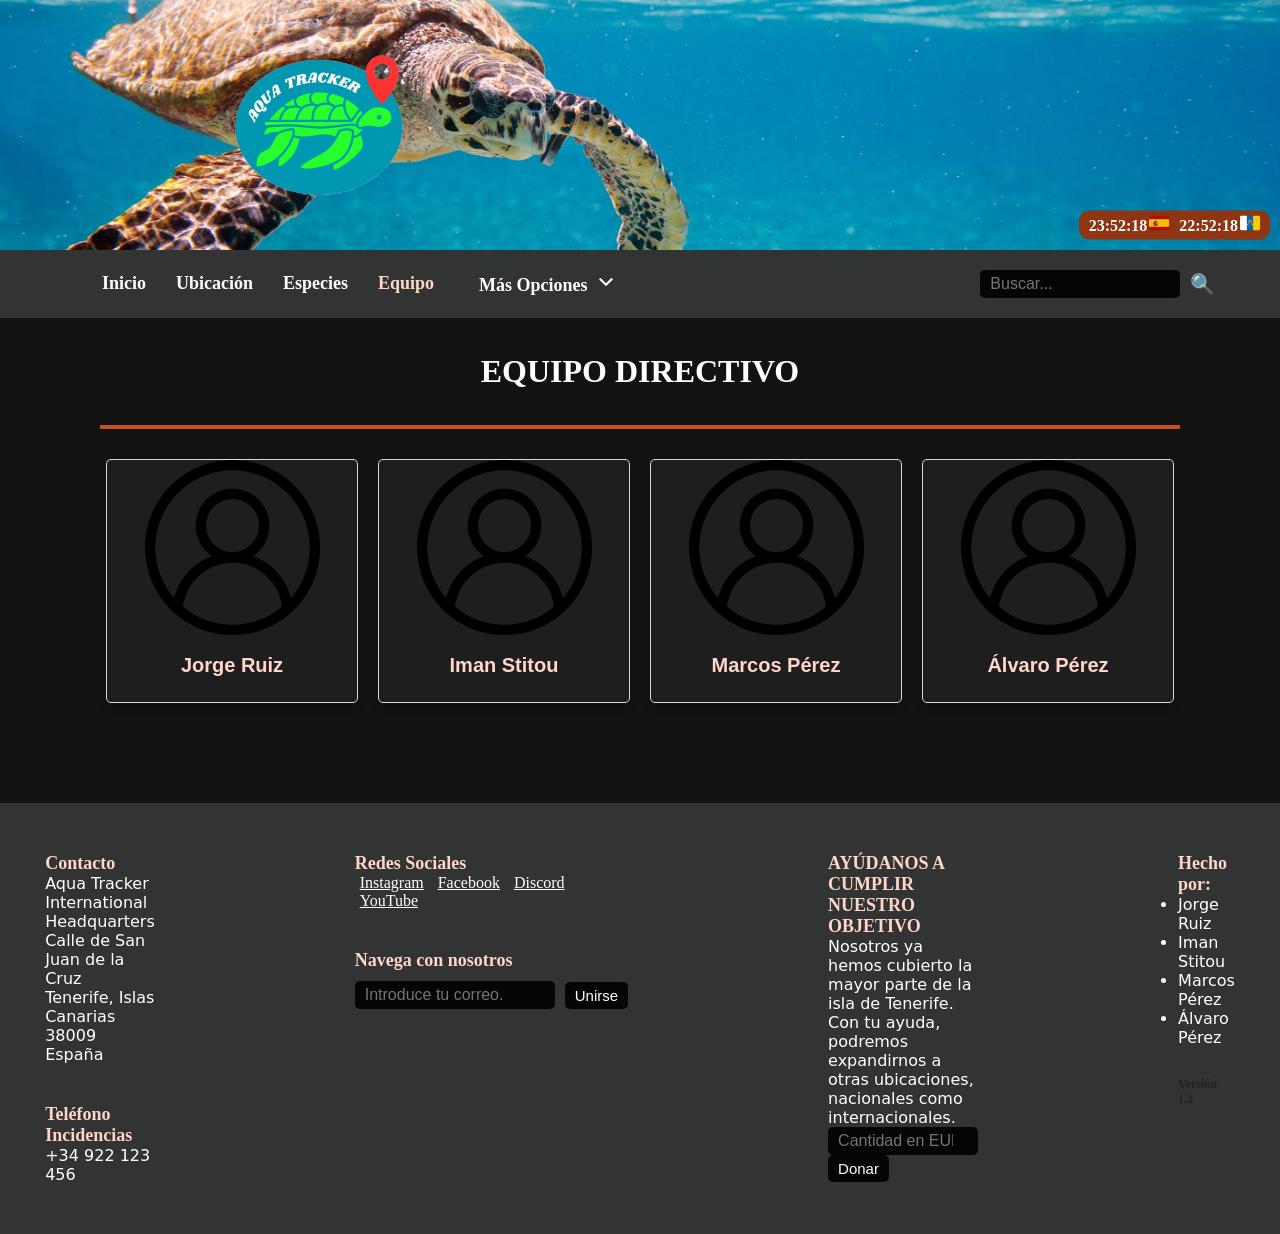
==== pages/equipo.html @ 253515f1 "Reconstruccion" ====
<!DOCTYPE html>
<html lang="es">
<head>
    <meta charset="UTF-8">
    <meta name="viewport" content="width=device-width, initial-scale=1.0">
    <title>Aqua Tracker</title>
    <link rel="stylesheet" href="../css/fonts.css">
    <link rel="stylesheet" href="../css/header.css">
    <link rel="stylesheet" href="../css/equipo.css">
    <link rel="stylesheet" href="../css/footer.css">
    <link rel="icon" href="../assets/images/Aquatracker.png" type="image/x-icon">
</head>
<body data-page="equipo" data-base="../">
    <div id="site-header"></div>

<!--Equipo-->
    <div class="titulo-pagina">
        <h1>EQUIPO DIRECTIVO</h1>
        <hr>
    </div>

    <div class="equipo-section">
        <div class="equipo-item">
            <img src="../assets/images/user icon.png">
            <div class="equipo-content">
                <h3>Jorge Ruiz</h3>
            </div>
        </div>
        <div class="equipo-item">
            <img src="../assets/images/user icon.png">
            <div class="equipo-content">
                <h3>Iman Stitou</h3>
            </div>
        </div>
        <div class="equipo-item">
            <img src="../assets/images/user icon.png">
            <div class="equipo-content">
                <h3>Marcos Pérez</h3>
            </div>
        </div>
        <div class="equipo-item">
            <img src="../assets/images/user icon.png">
            <div class="equipo-content">
                <h3>Álvaro Pérez</h3>
            </div>
        </div>
    </div>

    <div id="site-footer"></div>

    <script src="../js/templates.js"></script>
    <script src="../js/common.js"></script>
</body>
</html>
---- css/fonts.css ----
/* Fuentes centralizadas.
   Si se añaden archivos de fuente al proyecto, declara aquí sus @font-face. */
---- css/header.css ----
/* Reinicio de márgenes y paddings */
* {
    margin: 0;
    padding: 0;
    box-sizing: border-box;
}

/* Estilo del banner */
header {
    position: relative;
    width: 100%;
    height: 250px;
    background-image: url('../assets/images/tortuga-marina.jpg');
    background-size: cover;
    background-position: center;
}

/* Logo */
.logo {
    position: absolute;
    left: 200px;
    width: 250px; /* Ajusta el tamaño del logo */
    transition: transform 0.3s ease;
}

.logo:hover {
    transform: scale(1.1);
    cursor: pointer;
}

/* Contenedor de las horas */
.time-container {
    display: flex;
    align-items: center;
    background-color: #8f3512; /* Fondo naranja oscuro con contraste AA */
    padding: 5px 10px;
    border-radius: 10px;
    position: absolute;
    right: 10px; /* Pegado a la derecha */
    top: 90%;
    transform: translateY(-50%); /* Centrado verticalmente */
    font-family: 'alarm-clock';
}

/* Hora con bandera */
.time-item {
    display: flex;
    align-items: center;
    margin-right: 10px;
}

/* Banderas */
.time-item img {
    width: 20px;
    height: 15px;
    margin-left: -2px; /* Espaciado entre la hora y la bandera */
    border-radius: 2px;
}

.time-item:last-child {
    margin-right: 0;
}

/* Estilo para los enlaces */
.time-item a {
    text-decoration: none; /* Elimina el subrayado de los enlaces */
    color: white; /* El texto de los enlaces será blanco */
    font-weight: bold;
    font-size: 16px;
    transition: transform 0.3s ease, color 0.3s ease;
    cursor: pointer;
}

/* Efecto hover */
.time-item a:hover {
    transform: scale(1.1);
    color: #ffffff;
}

/* Menú de navegación */
nav {
    background-color: #323333;
    display: flex;
    justify-content: space-between; /* Los enlaces se mantienen juntos */
    align-items: center; /* Alineación vertical */
    padding: 20px 20px ;
    margin: 0 auto; /* Centra el menú en la pantalla */
    position: sticky;
    z-index: 1000;
    top: 0;
}

nav .nav-links {
    display: flex;
    justify-content: center;
    flex-grow: 0.3; /* Hace que ocupe el espacio disponible */
}

/* Enlaces del menú */
nav a {
    color: white;
    text-decoration: none;
    margin: 0 15px; /* Mantener espacio entre enlaces */
    font-size: 18px;
    font-weight: bold;
    transition: transform 0.3s ease;
    font-family: 'Horizon';
}

nav a:hover {
    color: #ffd6c7;
    transform: scale(1.1);
}

section {
    height: 2000px;
    padding: 20px;
}

/*Desplegable del nav*/
.desplegable {
    position: relative; /* Permite posicionar el submenu relativo al contenedor */
}

.menu-principal {
    text-decoration: none;
    color: white;
    padding: 10px 15px;
    font-size: 18px;
    font-family: 'Horizon';
    font-weight: bold;
    transition: color 0.3s ease;
}

.menu-principal:hover {
    color: #ffd6c7; /* Cambia el color al pasar el mouse */
}

/* Submenú (oculto por defecto) */
.submenu {
    display: none; /* Oculta el submenú inicialmente */
    position: absolute;
    top: 100%; /* Sitúa el submenú debajo del menú principal */
    left: 0;
    background-color: #323333;
    box-shadow: 0px 8px 16px rgba(0, 0, 0, 0.2);
    padding: 0;
    margin: 0;
    list-style: none; /* Elimina los puntos de lista */
    z-index: 1000; /* Asegura que esté por encima de otros elementos */
}

.submenu li {
    margin: 0;
    margin-right: -150px;
}

.submenu a {
    display: block;
    text-decoration: none;
    color: white;
    padding: 10px 15px;
    font-family: 'Horizon';
    font-size: 16px;
    width: 500px;
}

.submenu a:hover {
    color: #ffd6c7;
}

.icono-desplegable {
    margin-left: 5px;
    stroke-width: 3;
}

/* Mostrar el submenú al hacer hover */
.desplegable:hover .submenu {
    display: block; /* Muestra el submenú */
}


/*Cuadro de busqueda*/

/* Estilo del formulario de búsqueda */
.search-form {
    display: flex;
    align-items: center;
    flex-grow: 0.1;
}

.search-input {
    padding: 5px 10px;
    font-size: 16px;
    border: none;
    border-radius: 5px;
    margin-right: 10px;
    width: 200px; /* Ajusta el tamaño del input */
    transition: width 0.3s ease;
    background-color: #050505;
    font-family: 'Franklin Gothic Medium', 'Arial Narrow', Arial, sans-serif;
    color: white;
}

.search-input:focus {
    width: 250px; /* Expande el input cuando está enfocado */
    outline: none;
    border: 2px solid #c54f1d; /* Borde color naranja oscuro */
}

.search-button {
    background-color: transparent;
    border: none;
    font-size: 20px;
    cursor: pointer;
    color: #ffffff;
    transition: transform 0.3s ease;
}

.search-button:hover {
    transform: scale(1.2);
}

/* Contenido principal */
main {
    padding: 20px;
    font-family: Arial, sans-serif;
    text-align: center;
}

/* Media queries para dispositivos pequeños */
@media (max-width: 768px) {
    /* Reducción de tamaño del logo */
    .logo {
        width: 150px;
        left: 20px;
    }

    /* Ajuste en las horas */
    .time-container {
        top: 80%;
        padding: 5px 7px;
    }

    .time-item a {
        font-size: 14px; /* Reducir tamaño de la fuente */
    }

    /* Menú de navegación */
    nav {
        padding: 10px;
    }

    nav a {
        font-size: 16px; /* Ajuste tamaño de texto */
        margin: 0 10px;
    }
}

/* Media queries para dispositivos muy pequeños (móviles) */
@media (max-width: 480px) {
    /* Logo más pequeño y centrado */
    .logo {
        width: 120px;
        left: 50%;
        transform: translateX(-50%) translateY(-50%);
    }

    /* Contenedor de la hora con una menor distancia de separación */
    .time-container {
        top: 75%;
        padding: 5px;
    }

    .time-item a {
        font-size: 12px; /* Reducir aún más el tamaño del texto */
    }

    /* Ajustar menú de navegación */
    nav a {
        font-size: 14px;
        margin: 0 8px;
    }
}

.titulo-pagina h1{
    padding: 35px;
    font-family: 'Horizon';
    text-align: center;
    color: white;
}

.titulo-pagina hr {
    border: 2px solid #c54f1d;
    margin-left: 100px;
    margin-right: 100px;
}


.intro_especies{
    height: 200px;
    font-size: 140%;
    font-family: 'Horizon';
    text-align: center;
    color:  #ffffff;
    padding-top: 20px;
    background-color: #1d1c1c;

}

.definicion{
    font-family: 'Horizon';
}
/*Página activa*/

.activa {
    color: #ffd6c7;
}
h3{
    font-size: 12px;
    color: #202124;
    text-align: left;
}


/* Personalización del scrollbar*/
::-webkit-scrollbar {
    width: 12px; /* Ancho del scrollbar */
    background-color: #f0f0f0; /* Color de fondo del track */
}

/* Estilo del "track" (la pista por donde se desliza el scrollbar) */
::-webkit-scrollbar-track {
    background-color: #cccccc; /* Color del track */
    border-radius: 10px; /* Bordes redondeados */
}

/* Estilo del "thumb" (la parte que se mueve) */
::-webkit-scrollbar-thumb {
    background-color: #a73a17; /* Color del thumb */
    border-radius: 10px; /* Bordes redondeados */
    border: 3px solid #f0f0f0; /* Borde alrededor del thumb */
}

/* Cambiar el thumb al hacer hover */
::-webkit-scrollbar-thumb:hover {
    background-color: #7f2d0d; /* Color más oscuro al hacer hover */
}
---- css/equipo.css ----
body {
    background-color: #121212;
}

.equipo-section {
    display: flex;
    padding: 10px 10px 100px;
    gap: 20px;
    justify-content: center;
    text-align: center;
    margin-top: 20px;
}

.equipo-item {
    background-color: #1e1e1e;
    border: 1px solid #d8d8d8;
    border-radius: 5px;
    overflow: hidden;
    width: 20%;
    box-shadow: 0px 4px 8px rgba(0, 0, 0, 0.2);
    transition: transform 0.3s;
}

.equipo-item:hover {
    transform: scale(1.05);
}

.equipo-item img {
    width: 70%;
    height: auto;
}

.equipo-content {
    padding: 15px;
}

.equipo-content h3 {
    color: #ffd6c7;
    margin-bottom: 10px;
    font-size: 20px;
    font-family: 'Franklin Gothic Medium', 'Arial Narrow', Arial, sans-serif;
    text-align: center;
}

.equipo-content p {
    margin: 5px 0;
    color: #b5b5b5;
}
---- css/footer.css ----
.footer {
    background-color: #323333;
    color: white;
    display: flex;
    gap: 200px;
    justify-content: center;
    padding: 50px;
}

.footer p, li{
    font-family: system-ui, -apple-system, BlinkMacSystemFont, 'Segoe UI', Roboto, Oxygen, Ubuntu, Cantarell, 'Open Sans', 'Helvetica Neue', sans-serif;
}

h2 {
    color: #ffd6c7;
    font-family: 'Horizon';
    font-size: 18px;
}

.footerizq-telefono , .email-content  {
    margin-top: 40px;
}

/*Redes Sociales*/

.footercenter-rs a {
    margin: 0 5px;
    color: #ffffff;
    transition: transform 0.3s;
    align-items: center;
}

.footercenter-rs svg {
    width: 50px;
    display: space-between;
    margin-top: 10px;
}

.footercenter-rs a:hover {
    transform: scale(1.1);
    color: #ffd6c7;
}


/*Email para notificaciones*/

.email-box-content {
    align-items: center;
    display: flex;
    justify-content: center;
}

    .correo-input {
        padding: 5px 10px;
        font-size: 16px;
        border: none;
        border-radius: 5px;
        width: 200px; /* Ajusta el tamaño del input */
        transition: width 0.3s ease;
        background-color: #050505;
        font-family: 'Franklin Gothic Medium', 'Arial Narrow', Arial, sans-serif;
        color: white;
        margin-right: 10px;
        margin-top: 10px;
        flex-grow: 0.1;
        display: flex;
        justify-content: center;
    }
    
    .email-box-content:focus {
        width: 250px; /* Expande el input cuando está enfocado */
        outline: none;
        border: 2px solid #c54f1d; /* Borde color naranja oscuro */
    }

    .correo-boton {
        cursor: pointer;
        font-family: 'Franklin Gothic Medium', 'Arial Narrow', Arial, sans-serif;
        background-color: #050505;
        border: none;
        padding: 5px 10px;
        margin-top: 10px;
        color: white;
        border-radius: 5px;
        font-size: 15px;
        transition: transform 0.3s;
    }

    .correo-boton:hover {
        transform: scale(1.1);
        background-color: #a73a17;
        color: #ffffff;
    }


.version {
    color: #ffd6c7;
    font-family: 'Horizon';
    font-size: 13px;
    margin-top: 30px;
}

/*Cuadro de donaciones*/

.donaciones-content {
    display: flex; /* Alinea los elementos en línea */
    align-items: center; /* Centra verticalmente */
    justify-content: center; /* Centra horizontalmente */
    gap: 10px; /* Espacio entre el input y el botón */
}

.donaciones-input {
    padding: 5px 10px;
    font-size: 16px;
    border: none;
    border-radius: 5px;
    width: 150px;
    transition: width 0.3s ease;
    background-color: #050505;
    font-family: 'Franklin Gothic Medium', 'Arial Narrow', Arial, sans-serif;
    color: white;
    flex-grow: 0; /* Evita que el input se expanda automáticamente */
}

.donaciones-input:focus {
    width: 250px; /* Expande el input cuando está enfocado */
    outline: none;
    border: 2px solid #c54f1d;
}

.donaciones-boton {
    cursor: pointer;
    font-family: 'Franklin Gothic Medium', 'Arial Narrow', Arial, sans-serif;
    background-color: #050505;
    border: none;
    padding: 5px 10px;
    color: white;
    border-radius: 5px;
    font-size: 15px;
    transition: transform 0.3s;
}

.donaciones-boton:hover {
    transform: scale(1.1);
    background-color: #a73a17;
    color: #ffffff;
}
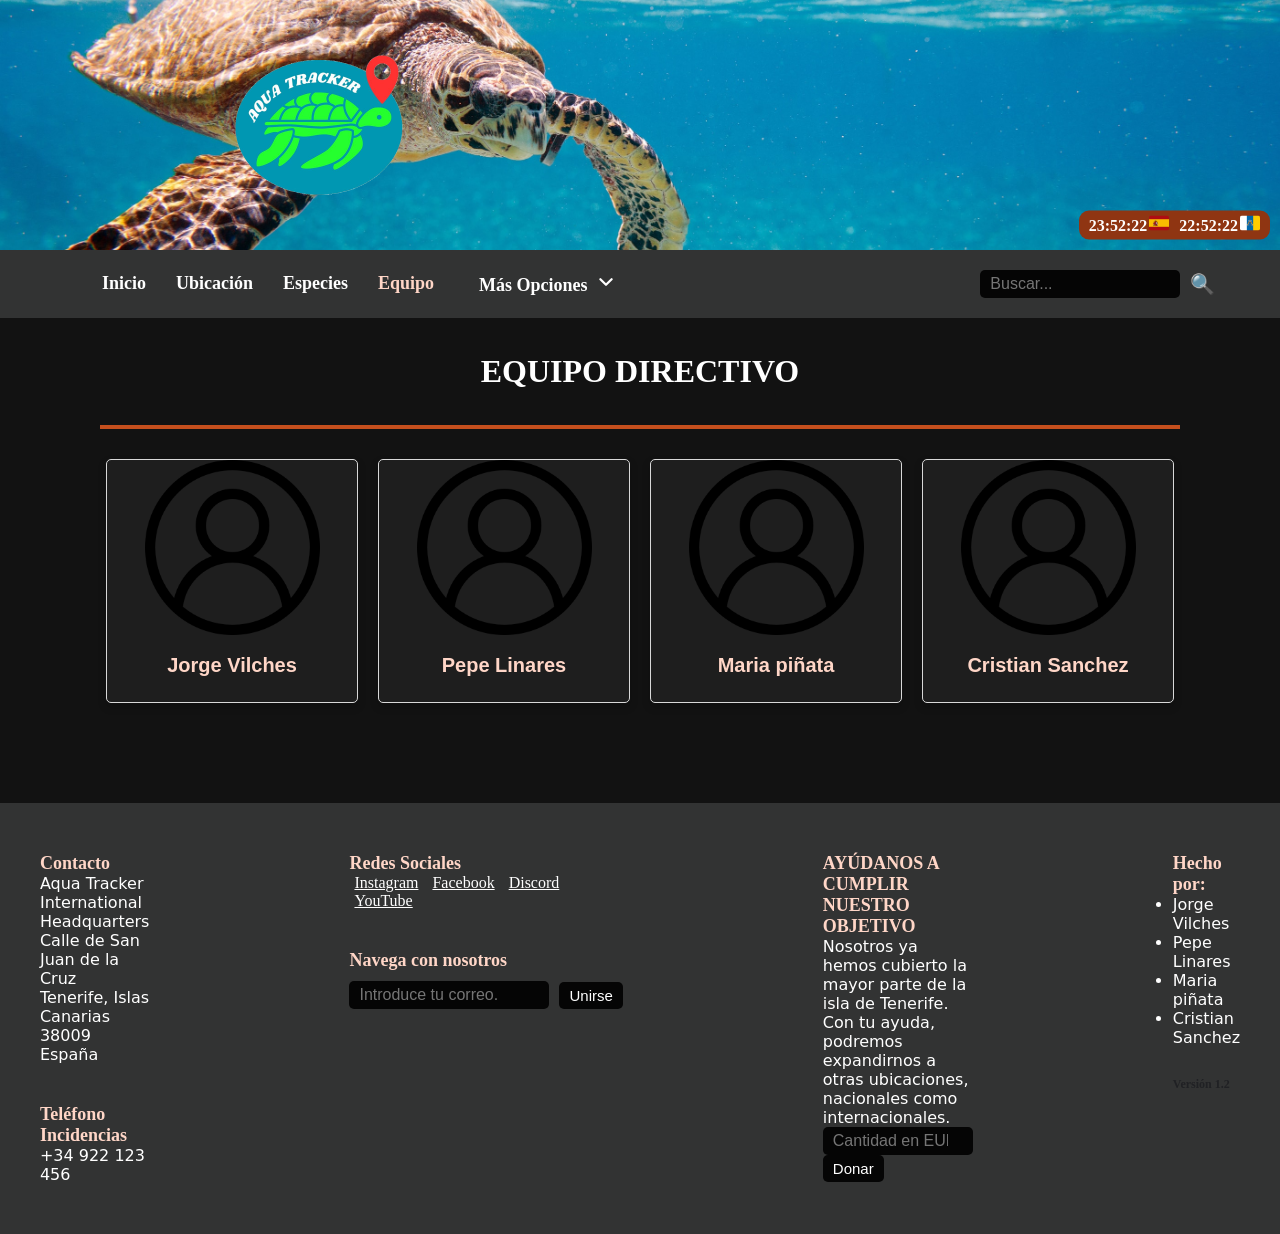
==== commit 24f8c3e6: "Actualiza el equipo y la información de contacto en las páginas correspondientes Co-authored-by: Cop" ====
--- a/pages/equipo.html
+++ b/pages/equipo.html
@@ -1,85 +1,85 @@
-<!DOCTYPE html>
-<html lang="es">
-<head>
-    <meta charset="UTF-8">
-    <meta name="viewport" content="width=device-width, initial-scale=1.0">
-    <title>Aqua Tracker</title>
-    <link rel="stylesheet" href="../css/fonts.css">
-    <link rel="stylesheet" href="../css/header.css">
-    <link rel="stylesheet" href="../css/equipo.css">
-    <link rel="stylesheet" href="../css/footer.css">
-    <link rel="icon" href="../assets/images/Aquatracker.png" type="image/x-icon">
-</head>
-<body data-page="equipo" data-base="../">
-    <div id="site-header"></div>
-
-<!--Equipo-->-
-    <div class="titulo-pagina">-
-        <h1>EQUIPO DIRECTIVO</h1>-
-        <hr>-
-    </div>-
--
-    <div class="equipo-section">-
-        <div class="equipo-item">-
-            <img src="../assets/images/user icon.png">-
-            <div class="equipo-content">-
-                <h3>Jorge Ruiz</h3>-
-            </div>-
-        </div>-
-        <div class="equipo-item">-
-            <img src="../assets/images/user icon.png">-
-            <div class="equipo-content">-
-                <h3>Iman Stitou</h3>-
-            </div>-
-        </div>-
-        <div class="equipo-item">-
-            <img src="../assets/images/user icon.png">-
-            <div class="equipo-content">-
-                <h3>Marcos Pérez</h3>-
-            </div>-
-        </div>-
-        <div class="equipo-item">-
-            <img src="../assets/images/user icon.png">-
-            <div class="equipo-content">-
-                <h3>Álvaro Pérez</h3>-
-            </div>-
-        </div>-
-    </div>
-
-    <div id="site-footer"></div>
-
-    <script src="../js/templates.js"></script>
-    <script src="../js/common.js"></script>
-</body>
-</html>
+<!DOCTYPE html>
+<html lang="es">
+<head>
+    <meta charset="UTF-8">
+    <meta name="viewport" content="width=device-width, initial-scale=1.0">
+    <title>Aqua Tracker</title>
+    <link rel="stylesheet" href="../css/fonts.css">
+    <link rel="stylesheet" href="../css/header.css">
+    <link rel="stylesheet" href="../css/equipo.css">
+    <link rel="stylesheet" href="../css/footer.css">
+    <link rel="icon" href="../assets/images/Aquatracker.png" type="image/x-icon">
+</head>
+<body data-page="equipo" data-base="../">
+    <div id="site-header"></div>
+
+<!--Equipo-->
+
+    <div class="titulo-pagina">
+
+        <h1>EQUIPO DIRECTIVO</h1>
+
+        <hr>
+
+    </div>
+
+
+
+    <div class="equipo-section">
+
+        <div class="equipo-item">
+
+            <img src="../assets/images/user icon.png">
+
+            <div class="equipo-content">
+
+                <h3>Jorge Vilches</h3>
+
+            </div>
+
+        </div>
+
+        <div class="equipo-item">
+
+            <img src="../assets/images/user icon.png">
+
+            <div class="equipo-content">
+
+                <h3>Pepe Linares</h3>
+
+            </div>
+
+        </div>
+
+        <div class="equipo-item">
+
+            <img src="../assets/images/user icon.png">
+
+            <div class="equipo-content">
+
+                <h3>Maria piñata</h3>
+
+            </div>
+
+        </div>
+
+        <div class="equipo-item">
+
+            <img src="../assets/images/user icon.png">
+
+            <div class="equipo-content">
+
+                <h3>Cristian Sanchez</h3>
+
+            </div>
+
+        </div>
+
+    </div>
+
+    <div id="site-footer"></div>
+
+    <script src="../js/templates.js"></script>
+    <script src="../js/common.js"></script>
+</body>
+</html>
